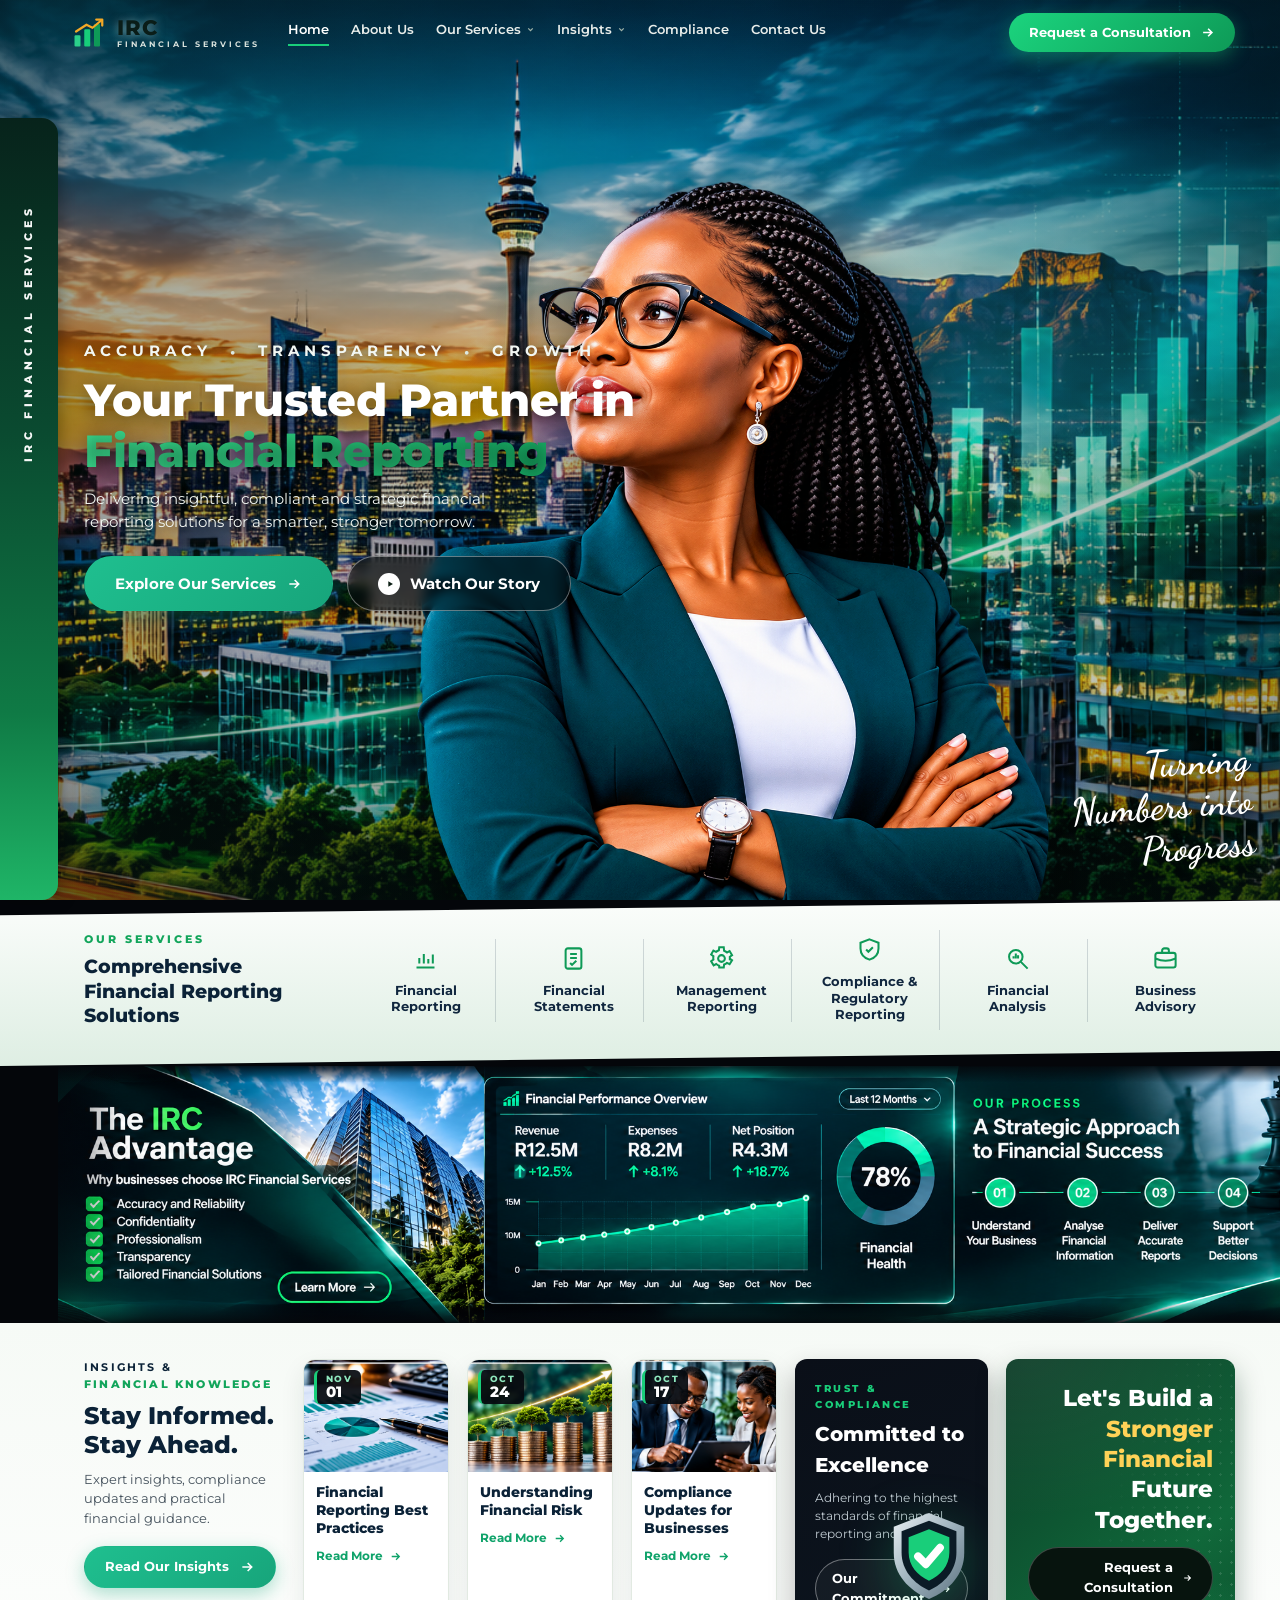
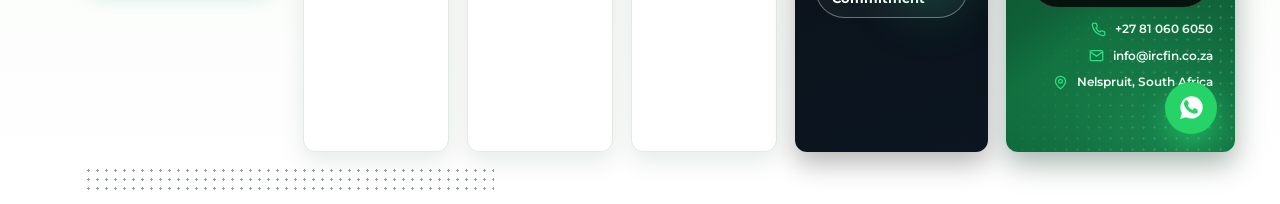
==== index.html @ 6feddb46 "IRC Financial Services website - initial publish" ====
<!DOCTYPE html>
<html lang="en">
<head>
<meta charset="UTF-8" />
<meta name="viewport" content="width=device-width, initial-scale=1.0" />
<title>IRC Financial Services — Your Trusted Partner in Financial Reporting</title>
<meta name="description" content="Delivering insightful, compliant and strategic financial reporting solutions for a smarter, stronger tomorrow. Nelspruit, South Africa." />
<link rel="preconnect" href="https://fonts.googleapis.com" />
<link rel="preconnect" href="https://fonts.gstatic.com" crossorigin />
<link href="https://fonts.googleapis.com/css2?family=Montserrat:wght@400;500;600;700;800&family=Cormorant+Garamond:ital,wght@1,600&family=Dancing+Script:wght@700&display=swap" rel="stylesheet" />
<link rel="stylesheet" href="styles.css" />
</head>
<body class="home">

<!-- ================= SIDE RAIL ================= -->
<div class="side-rail" aria-hidden="true"><span class="vert">IRC FINANCIAL SERVICES</span></div>

<!-- ================= NAVBAR ================= -->
<nav class="topnav">
  <div class="topnav-inner">
    <a class="brand" href="index.html">
      <svg width="36" height="36" viewBox="0 0 48 48" fill="none" aria-hidden="true">
        <rect x="6" y="27" width="8" height="15" rx="1.5" fill="#2BD08A"/>
        <rect x="19" y="19" width="8" height="23" rx="1.5" fill="#17CE7A"/>
        <rect x="32" y="12" width="8" height="30" rx="1.5" fill="#0E9A57"/>
        <path d="M8 22 22 13l8 4L42 7" stroke="#F3A826" stroke-width="3" fill="none" stroke-linecap="round" stroke-linejoin="round"/>
        <path d="M35 6h8v8" stroke="#F3A826" stroke-width="3" fill="none" stroke-linecap="round" stroke-linejoin="round"/>
      </svg>
      <span class="brand-text"><b>IRC</b><span>FINANCIAL SERVICES</span></span>
    </a>
    <div class="links">
      <a href="index.html" class="active">Home</a>
      <a href="about.html">About Us</a>
      <div class="drop">
        <a href="services.html">Our Services
          <svg class="caret" viewBox="0 0 24 24" fill="none" stroke="currentColor" stroke-width="3"><path d="m6 9 6 6 6-6"/></svg></a>
        <div class="drop-menu">
          <a href="services.html#svc-reporting">Financial Reporting</a>
          <a href="services.html#svc-statements">Financial Statements</a>
          <a href="services.html#svc-management">Management Reporting</a>
          <a href="services.html#svc-compliance">Compliance &amp; Regulatory</a>
          <a href="services.html#svc-analysis">Financial Analysis</a>
          <a href="services.html#svc-advisory">Business Advisory</a>
        </div>
      </div>
      <div class="drop">
        <a href="insights.html">Insights
          <svg class="caret" viewBox="0 0 24 24" fill="none" stroke="currentColor" stroke-width="3"><path d="m6 9 6 6 6-6"/></svg></a>
        <div class="drop-menu">
          <a href="insights.html#insight-featured">Management Dashboards</a>
          <a href="insights.html#insight-1">Reporting Best Practices</a>
          <a href="insights.html#insight-2">Understanding Financial Risk</a>
          <a href="insights.html#insight-3">Compliance Updates</a>
          <a href="insights.html#insight-4">Global Standards &amp; IFRS</a>
          <a href="insights.html#insight-5">Boardroom Confidence</a>
          <a href="insights.html#insight-6">Numbers into Progress</a>
        </div>
      </div>
      <a href="compliance.html">Compliance</a>
      <a href="contact.html">Contact Us</a>
    </div>
    <a href="contact.html" class="topnav-cta">Request a Consultation
      <svg viewBox="0 0 24 24" fill="none" stroke="currentColor" stroke-width="2.6"><path d="M5 12h14M13 6l6 6-6 6"/></svg>
    </a>
  </div>
</nav>

<!-- ================= HERO ================= -->
<header class="hero" id="top">
  <div class="hero-bg" aria-hidden="true">
    <img src="images/home_bg_skyline.png" alt="" />
  </div>
  <div class="hero-right">
    <img src="images/consultant_cutout.png" alt="Confident IRC financial consultant looking upward" />
  </div>
  <div class="hero-left">
    <div class="hero-values">
      ACCURACY
      <span class="dot">•</span>
      TRANSPARENCY
      <span class="dot">•</span>
      GROWTH
    </div>
    <h1>Your Trusted Partner in<br /><span class="grad">Financial Reporting</span></h1>
    <p class="lead">Delivering insightful, compliant and strategic financial<br />reporting solutions for a smarter, stronger tomorrow.</p>
    <div class="hero-ctas">
      <a href="services.html" class="btn btn-primary">Explore Our Services
        <svg viewBox="0 0 24 24" fill="none" stroke="currentColor" stroke-width="2.4"><path d="M5 12h14M13 6l6 6-6 6"/></svg>
      </a>
      <a href="about.html" class="btn btn-play">
        <span class="play-dot"><svg viewBox="0 0 24 24" fill="currentColor" stroke="none"><path d="M8 5.5v13l11-6.5-11-6.5Z"/></svg></span>
        Watch Our Story
      </a>
    </div>
  </div>
  <div class="hero-script">
    <span class="l1">Turning</span>
    <span class="l2">Numbers into</span>
    <span class="l3">Progress</span>
  </div>
</header>

<!-- ================= SERVICES STRIP ================= -->
<section class="svc-strip" id="services">
  <div class="svc-strip-inner">
    <div class="svc-intro">
      <div class="k">OUR SERVICES</div>
      <h3>Comprehensive Financial Reporting Solutions</h3>
    </div>
    <a class="svc-item" href="services.html">
      <svg viewBox="0 0 24 24" fill="none" stroke="currentColor" stroke-width="1.8"><path d="M4 20h16M6.5 16.5v-5M10.5 16.5V8M14.5 16.5v-4M18.5 16.5v-8"/></svg>
      <span>Financial<br />Reporting</span>
    </a>
    <a class="svc-item" href="services.html">
      <svg viewBox="0 0 24 24" fill="none" stroke="currentColor" stroke-width="1.8"><rect x="5" y="3" width="14" height="18" rx="2"/><path d="M9 8h6M9 11.5h6"/><path d="m9 16 1.7 1.7L14.5 14"/></svg>
      <span>Financial<br />Statements</span>
    </a>
    <a class="svc-item" href="services.html">
      <svg viewBox="0 0 24 24" fill="none" stroke="currentColor" stroke-width="1.8"><circle cx="12" cy="12" r="3"/><path d="M19.4 13.5a7.8 7.8 0 0 0 0-3l2-1.5-2.2-3.6-2.3 1.2a8 8 0 0 0-2.6-1.5L14 2h-4l-.3 2.6a8 8 0 0 0-2.6 1.5l-2.3-1.2L2.8 8.5l2 1.5a7.8 7.8 0 0 0 0 3l-2 1.5 2.2 3.6 2.3-1.2a8 8 0 0 0 2.6 1.5L10 20h4l.3-2.6a8 8 0 0 0 2.6-1.5l2.3 1.2 2.2-3.6-2-1.5Z"/></svg>
      <span>Management<br />Reporting</span>
    </a>
    <a class="svc-item" href="compliance.html">
      <svg viewBox="0 0 24 24" fill="none" stroke="currentColor" stroke-width="1.8"><path d="M12 3l8 3v5c0 5-3.5 8.5-8 10-4.5-1.5-8-5-8-10V6l8-3Z"/><path d="M9 12l2 2 4-4"/></svg>
      <span>Compliance &<br />Regulatory Reporting</span>
    </a>
    <a class="svc-item" href="services.html">
      <svg viewBox="0 0 24 24" fill="none" stroke="currentColor" stroke-width="1.8"><circle cx="10.5" cy="10.5" r="6"/><path d="M15 15 21 21M8.5 12V10M10.5 12V7.5M12.5 12v-3"/></svg>
      <span>Financial<br />Analysis</span>
    </a>
    <a class="svc-item" href="services.html" style="border-right:none">
      <svg viewBox="0 0 24 24" fill="none" stroke="currentColor" stroke-width="1.8"><rect x="3" y="7" width="18" height="13" rx="2"/><path d="M9 7V5a2 2 0 0 1 2-2h2a2 2 0 0 1 2 2v2M3 12c3.5 1.5 8 2 9 2s5.5-.5 9-2"/></svg>
      <span>Business<br />Advisory</span>
    </a>
  </div>
</section>

<!-- ================= IRC ADVANTAGE BAND ================= -->
<section class="adv-band" id="advantage">
  <div class="adv-banner">
    <img src="images/advantage_banner.png?v=2" alt="The IRC Advantage: accuracy, confidentiality, professionalism, transparency, tailored financial solutions — with financial performance overview and a four-step strategic process" />
    <a href="services.html" class="adv-hot" aria-label="Learn more about the IRC Advantage"></a>
  </div>
</section>

<!-- ================= INSIGHTS + EXCELLENCE + CTA ================= -->
<section class="bot-band" id="insights">
  <div class="bot-grid">
    <div class="bot-intro">
      <div class="k1">INSIGHTS &</div>
      <div class="k2">FINANCIAL KNOWLEDGE</div>
      <h3>Stay Informed.<br />Stay Ahead.</h3>
      <p>Expert insights, compliance updates and practical financial guidance.</p>
      <a href="insights.html" class="btn btn-primary btn-sm">Read Our Insights
        <svg viewBox="0 0 24 24" fill="none" stroke="currentColor" stroke-width="2.4"><path d="M5 12h14M13 6l6 6-6 6"/></svg>
      </a>
    </div>

    <article class="mini-card">
      <div class="ph">
        <img src="images/07_financial_reports.png" alt="Financial reports with calculator" />
        <span class="date-chip"><span class="m">NOV</span><span class="d">01</span></span>
      </div>
      <div class="mini-body">
        <h4>Financial Reporting Best Practices</h4>
        <a href="insights.html">Read More
          <svg viewBox="0 0 24 24" fill="none" stroke="currentColor" stroke-width="2.4"><path d="M5 12h14M13 6l6 6-6 6"/></svg></a>
      </div>
    </article>

    <article class="mini-card">
      <div class="ph">
        <img src="images/08_growth_investment.png" alt="Coins growing into trees — financial risk" />
        <span class="date-chip"><span class="m">OCT</span><span class="d">24</span></span>
      </div>
      <div class="mini-body">
        <h4>Understanding Financial Risk</h4>
        <a href="insights.html">Read More
          <svg viewBox="0 0 24 24" fill="none" stroke="currentColor" stroke-width="2.4"><path d="M5 12h14M13 6l6 6-6 6"/></svg></a>
      </div>
    </article>

    <article class="mini-card">
      <div class="ph">
        <img src="images/06_business_consultation.png" alt="Compliance meeting with advisors" />
        <span class="date-chip"><span class="m">OCT</span><span class="d">17</span></span>
      </div>
      <div class="mini-body">
        <h4>Compliance Updates for Businesses</h4>
        <a href="insights.html">Read More
          <svg viewBox="0 0 24 24" fill="none" stroke="currentColor" stroke-width="2.4"><path d="M5 12h14M13 6l6 6-6 6"/></svg></a>
      </div>
    </article>

    <div class="bot-exel">
      <div class="k">TRUST & COMPLIANCE</div>
      <h3>Committed to Excellence</h3>
      <p>Adhering to the highest standards of financial reporting and ethics.</p>
      <a href="compliance.html" class="btn-outline-dark">Our Commitment
        <svg viewBox="0 0 24 24" fill="none" stroke="currentColor" stroke-width="2.4"><path d="M5 12h14M13 6l6 6-6 6"/></svg>
      </a>
      <svg class="shield-wrap" viewBox="0 0 24 24" aria-hidden="true">
        <defs>
          <linearGradient id="shieldMetal" x1="0" y1="0" x2="1" y2="1">
            <stop offset="0" stop-color="#EAF1F4"/><stop offset=".5" stop-color="#9DB1BC"/><stop offset="1" stop-color="#5C7280"/>
          </linearGradient>
        </defs>
        <path fill="url(#shieldMetal)" d="M12 1l9 3.5v6.7c0 5.6-3.8 9.6-9 11.8-5.2-2.2-9-6.2-9-11.8V4.5L12 1Z"/>
        <path fill="#0B1B26" d="M12 3l7 2.7v5.4c0 4.6-3.1 7.9-7 9.7-3.9-1.8-7-5.1-7-9.7V5.7L12 3Z"/>
        <path fill="#19CE7A" d="M12 5.2l5.2 2v3.9c0 3.4-2.3 5.9-5.2 7.2-2.9-1.3-5.2-3.8-5.2-7.2V7.2l5.2-2Z"/>
        <path stroke="#fff" stroke-width="2" fill="none" stroke-linecap="round" stroke-linejoin="round" d="M9.2 12.1l2 2 3.6-4.2"/>
      </svg>
    </div>

    <div class="home-cta" id="contact">
      <h3>Let's Build a<br /><span class="gold">Stronger Financial</span><br />Future Together.</h3>
      <a href="contact.html" class="btn-dark-pill">Request a Consultation
        <svg viewBox="0 0 24 24" fill="none" stroke="currentColor" stroke-width="2.4"><path d="M5 12h14M13 6l6 6-6 6"/></svg>
      </a>
      <div class="contact-mini">
        <span><svg viewBox="0 0 24 24" fill="none" stroke="currentColor" stroke-width="2"><path d="M22 16.9v3a2 2 0 0 1-2.2 2 19.8 19.8 0 0 1-8.6-3 19.5 19.5 0 0 1-6-6A19.8 19.8 0 0 1 2.1 4.2 2 2 0 0 1 4.1 2h3a2 2 0 0 1 2 1.7c.1 1 .4 2 .7 2.9a2 2 0 0 1-.4 2.1L8.1 9.9a16 16 0 0 0 6 6l1.2-1.2a2 2 0 0 1 2.1-.4c.9.3 1.9.6 2.9.7a2 2 0 0 1 1.7 2Z"/></svg>+27 81 060 6050</span>
        <span><svg viewBox="0 0 24 24" fill="none" stroke="currentColor" stroke-width="2"><rect x="2" y="4" width="20" height="16" rx="2"/><path d="m22 6-10 7L2 6"/></svg>info@ircfin.co.za</span>
        <span><svg viewBox="0 0 24 24" fill="none" stroke="currentColor" stroke-width="2"><path d="M20 10c0 6-8 12-8 12S4 16 4 10a8 8 0 1 1 16 0Z"/><circle cx="12" cy="10" r="3"/></svg>Nelspruit, South Africa</span>
      </div>
      <a class="wa" href="https://wa.me/27810606050" target="_blank" rel="noopener" aria-label="Chat on WhatsApp">
        <svg viewBox="0 0 24 24" fill="currentColor"><path d="M12.04 2C6.58 2 2.13 6.45 2.13 11.91c0 1.75.46 3.45 1.32 4.95L2 22l5.25-1.38a9.92 9.92 0 0 0 4.79 1.22c5.46 0 9.9-4.45 9.9-9.91A9.85 9.85 0 0 0 12.04 2Zm5.8 14.06c-.25.7-1.45 1.33-2 1.38-.51.05-1.13.24-3.8-.79-3.22-1.27-5.26-4.55-5.42-4.76-.16-.21-1.29-1.72-1.29-3.28 0-1.56.82-2.33 1.1-2.64.3-.33.63-.41.84-.41h.61c.2 0 .46-.07.71.54.25.61.86 2.1.94 2.25.08.15.13.33.03.53-.1.21-.15.33-.29.51-.15.18-.31.4-.44.54-.15.15-.3.31-.13.61.17.3.75 1.24 1.61 2.01 1.11.99 2.04 1.29 2.34 1.44.3.15.47.13.65-.08.17-.2.75-.87.94-1.17.2-.3.4-.25.66-.15.27.1 1.69.8 1.98.94.29.15.48.22.55.34.07.13.07.74-.18 1.45Z"/></svg>
      </a>
    </div>
  </div>
</section>

<script>
  (function(){
    var nav = document.querySelector('.topnav');
    if (!nav) return;
    var onScroll = function(){ nav.classList.toggle('scrolled', window.scrollY > 40); };
    window.addEventListener('scroll', onScroll, { passive: true });
    onScroll();
    var hero = document.querySelector('.hero');
    var sizeHero = function(){ if (hero) hero.style.marginTop = (-nav.offsetHeight) + 'px'; };
    sizeHero();
    window.addEventListener('resize', sizeHero);
  })();
</script>
</body>
</html>
---- styles.css ----
﻿
  :root{
    --deep-teal:#07302F;
    --deep-teal-2:#0B3D3D;
    --emerald:#17A57B;
    --emerald-bright:#2BD08A;
    --headline-green:#2BB673;
    --ivory:#F5F1E8;
    --ivory-soft:#EFEAE0;
    --charcoal:#0E1C26;
    --copper:#C77B45;
    --copper-light:#E9A066;
    --white:#FFFFFF;
    --text-dark:#12312F;
    --radius:14px;
    --shadow:0 10px 30px rgba(4,32,30,.22);
    --space-section:clamp(64px,8vw,110px);
  }
  *{margin:0;padding:0;box-sizing:border-box}
  html{scroll-behavior:smooth}
  body{font-family:'Montserrat',system-ui,sans-serif;color:var(--text-dark);background:var(--deep-teal);line-height:1.55;-webkit-font-smoothing:antialiased}
  img{display:block;max-width:100%}
  a{text-decoration:none;color:inherit}
  .container{width:min(1240px,92%);margin:0 auto}

  /* ============ HERO ============ */
  .hero{position:relative;display:grid;grid-template-columns:1.05fr 1fr;min-height:640px;overflow:hidden;background:#04211F}
  .hero-bg{position:absolute;inset:0}
  .hero-bg img{width:100%;height:100%;object-fit:cover;object-position:center 65%}
  .hero-bg::after{content:"";position:absolute;inset:0;background:linear-gradient(90deg,rgba(6,26,22,.38) 0%,rgba(6,28,24,.3) 26%,rgba(4,24,20,.14) 48%,rgba(4,24,20,.08) 68%,rgba(3,18,16,.4) 100%),linear-gradient(180deg,rgba(2,10,9,.3) 0%,rgba(3,24,23,0) 16%,rgba(3,24,23,0) 80%,rgba(2,14,12,.4) 100%)}
  .hero::after{content:"";position:absolute;inset:0;background:radial-gradient(900px 420px at 78% 40%,rgba(43,208,138,.18),transparent 60%);pointer-events:none}
  .hero-left{position:relative;z-index:2;padding:clamp(36px,5vw,72px) clamp(24px,4vw,64px);display:flex;flex-direction:column;justify-content:center}
  .hero h1{color:var(--white);font-size:clamp(34px,4.6vw,58px);font-weight:800;line-height:1.12;max-width:16ch}
  .hero h1 .accent{color:var(--headline-green)}
  .hero p.lead{color:rgba(255,255,255,.82);font-size:clamp(15px,1.4vw,18px);max-width:44ch;margin:22px 0 30px}
  .hero-ctas{display:flex;gap:16px;flex-wrap:wrap}
  .btn{display:inline-flex;align-items:center;gap:10px;font-weight:700;font-size:15px;padding:14px 26px;border-radius:999px;transition:.25s ease;border:1px solid transparent;cursor:pointer}
  .btn-primary{background:linear-gradient(135deg,#1FBF8F,var(--emerald));color:var(--white);box-shadow:0 6px 18px rgba(23,165,123,.35)}
  .btn-primary:hover{transform:translateY(-2px);box-shadow:0 10px 24px rgba(23,165,123,.5)}
  .btn-ghost{background:rgba(255,255,255,.06);color:var(--white);border-color:rgba(255,255,255,.55)}
  .btn-ghost:hover{background:rgba(255,255,255,.14);transform:translateY(-2px)}
  .btn svg{width:16px;height:16px}
  .hero-right{position:relative;min-height:520px}
  .hero-right img{position:absolute;inset:0;width:100%;height:100%;object-fit:cover;object-position:60% 20%}
  .hero-right::before{content:"";position:absolute;inset:0;background:linear-gradient(90deg,rgba(3,25,24,.92) 0%,rgba(3,25,24,.5) 26%,transparent 60%);z-index:1}
  .hero-script{position:absolute;z-index:2;right:clamp(18px,3.5vw,48px);bottom:clamp(24px,4vw,56px);text-align:right;pointer-events:none}
  .hero-script span{display:block;font-family:'Cormorant Garamond',serif;font-style:italic;font-weight:600;font-size:clamp(28px,3.4vw,46px);color:var(--white);text-shadow:0 2px 14px rgba(0,0,0,.45);line-height:1.15}
  .hero-script i{display:block;height:3px;width:150px;margin:10px 0 0 auto;border-radius:3px;background:linear-gradient(90deg,transparent,var(--copper-light),transparent)}

  /* ============ SERVICES BAND ============ */
  .services{background:var(--ivory);position:relative}
  .services-grid{display:grid;grid-template-columns:.9fr 1.5fr .9fr;min-height:430px}
  .services-visual{position:relative;overflow:hidden}
  .services-visual img{position:absolute;inset:0;width:100%;height:100%;object-fit:cover}
  .services-visual.right::before,.services-visual.right::after{content:"";position:absolute;inset:0}
  .services-visual.right::after{background:linear-gradient(90deg,var(--ivory) 0%,rgba(245,241,232,0) 18%)}
  .services-visual.left::after{background:linear-gradient(270deg,var(--ivory) 0%,rgba(245,241,232,0) 18%)}
  .services-copy{padding:clamp(40px,5vw,64px) clamp(28px,4vw,56px);border-left:1px solid rgba(18,49,47,.12);border-right:1px solid rgba(18,49,47,.12)}
  .brand-values{color:var(--copper-light);font-size:11px;font-weight:600;letter-spacing:4px;margin-bottom:26px}
  h2.section-title{font-size:clamp(26px,3vw,38px);font-weight:800;color:var(--text-dark);line-height:1.15}
  .section-title .accent{color:var(--headline-green)}
  .services-copy h2{margin:0 0 16px}
  .services-copy p{max-width:40ch;color:rgba(18,49,47,.78);margin-bottom:24px}
  .link-more{display:inline-flex;align-items:center;gap:8px;font-weight:700;color:var(--text-dark);border-bottom:2px solid var(--copper);padding-bottom:3px}
  .link-more:hover{color:var(--headline-green)}
  .services-cards{display:grid;grid-template-columns:repeat(3,1fr);gap:10px}
  .service-card{background:var(--white);border-radius:var(--radius);border:1px solid rgba(18,49,47,.08);box-shadow:0 4px 14px rgba(18,49,47,.06);padding:18px 12px;display:flex;flex-direction:column;align-items:center;gap:10px;text-align:center;transition:.25s ease}
  .service-card:hover{transform:translateY(-4px);box-shadow:var(--shadow)}
  .service-card .icon{width:46px;height:46px;border-radius:50%;display:grid;place-items:center;background:linear-gradient(135deg,var(--deep-teal-2),#11554E);color:var(--emerald-bright)}
  .service-card .icon svg{width:22px;height:22px}
  .service-card span{font-size:13px;font-weight:700;color:var(--text-dark);line-height:1.3}

  /* ============ ADVANTAGE + PROCESS ============ */
  .advantage{background:linear-gradient(120deg,#04211F 0%,var(--deep-teal) 60%,#0F4A44 100%);padding:var(--space-section) 0;position:relative;overflow:hidden}
  .advantage::before{content:"";position:absolute;inset:0;background:radial-gradient(700px 340px at 15% 25%,rgba(43,208,138,.12),transparent 60%)}
  .advantage-grid{display:grid;grid-template-columns:1.05fr 1.35fr;gap:clamp(28px,4vw,64px);position:relative;z-index:1;align-items:center}
  .advantage h2{color:var(--white)}
  .advantage h2 .accent{color:var(--headline-green)}
  .advantage p.tag{color:rgba(255,255,255,.82);margin:16px 0 20px;max-width:38ch}
  .advantage ul{list-style:none;display:grid;gap:9px}
  .advantage li{display:flex;gap:10px;align-items:center;color:var(--white);font-size:15px;font-weight:600}
  .advantage li svg{width:18px;height:18px;color:var(--emerald-bright);flex:0 0 auto}
  .advantage-visual{position:relative;border-radius:var(--radius);overflow:hidden;box-shadow:var(--shadow);border:1px solid rgba(255,255,255,.12)}
  .advantage-visual img{width:100%;height:100%;object-fit:cover}
  .process{margin-top:clamp(44px,6vw,72px);background:linear-gradient(105deg,#0C3C40 0%,#1B5B55 70%,#2E7266 100%);border:1px solid rgba(255,255,255,.14);border-radius:var(--radius);padding:clamp(30px,4vw,52px);display:grid;grid-template-columns:.95fr 1.4fr;gap:clamp(28px,4vw,56px);align-items:center;position:relative;z-index:1;box-shadow:var(--shadow)}
  .process h2{color:var(--white);font-size:clamp(24px,2.6vw,34px);margin-bottom:0}
  .steps{display:grid;grid-template-columns:repeat(4,1fr);gap:14px;position:relative}
  .step{text-align:center;position:relative}
  .step .num{width:52px;height:52px;margin:0 auto;border-radius:50%;display:grid;place-items:center;font-weight:800;color:var(--white);background:linear-gradient(135deg,var(--emerald-bright),var(--emerald));box-shadow:0 4px 14px rgba(0,0,0,.35)}
  .step:not(:last-child)::after{content:"";position:absolute;top:26px;left:calc(50% + 30px);right:calc(-50% + 30px);height:2px;background:linear-gradient(90deg,rgba(255,255,255,.55),rgba(255,255,255,.15))}
  .step p{color:var(--white);font-weight:700;font-size:13.5px;margin-top:12px;line-height:1.35}

  /* ============ INSIGHTS ============ */
  .insights{background:var(--ivory);padding:var(--space-section) 0}
  .insights-grid{display:grid;grid-template-columns:.75fr 2fr;gap:clamp(28px,4vw,56px);align-items:center}
  .insights h2{font-size:clamp(28px,3.2vw,42px)}
  .cards{display:grid;grid-template-columns:repeat(3,1fr);gap:22px}
  .insight-card{background:var(--white);border-radius:var(--radius);overflow:hidden;border:1px solid rgba(18,49,47,.08);box-shadow:0 6px 18px rgba(18,49,47,.08);display:flex;flex-direction:column;transition:.25s ease}
  .insight-card:hover{transform:translateY(-5px);box-shadow:var(--shadow)}
  .insight-card .thumb{aspect-ratio:16/10;overflow:hidden}
  .insight-card .thumb img{width:100%;height:100%;object-fit:cover;transition:.4s ease}
  .insight-card:hover .thumb img{transform:scale(1.05)}
  .insight-card .body{padding:20px 20px 22px;display:flex;flex-direction:column;gap:10px;flex:1}
  .insight-card h3{font-size:17px;font-weight:800;color:var(--text-dark);line-height:1.3}
  .insight-card .link-more{margin-top:auto;font-size:14px;align-self:flex-start}

  /* ============ FOOTER CTA ============ */
  .footer-cta{position:relative;min-height:420px;display:grid;grid-template-columns:1.15fr .85fr;overflow:hidden;background:var(--deep-teal)}
  .footer-cta .bg{position:absolute;inset:0}
  .footer-cta .bg img{width:100%;height:100%;object-fit:cover;object-position:center;transform:scale(1.6);transform-origin:95% center}
  .footer-cta .bg::after{content:"";position:absolute;inset:0;background:linear-gradient(90deg,rgba(4,26,25,.97) 0%,rgba(4,26,25,.9) 50%,rgba(4,26,25,.45) 100%)}
  .footer-cta .content{position:relative;z-index:1;padding:clamp(44px,6vw,80px) clamp(24px,4vw,64px);display:flex;flex-direction:column;justify-content:center}
  .footer-cta h2{color:var(--white);font-size:clamp(28px,3.4vw,44px);max-width:20ch}
  .footer-cta h2 .accent{color:var(--headline-green)}
  .footer-cta p{color:rgba(255,255,255,.85);margin:18px 0 28px;max-width:44ch}
  .contact-card{position:relative;z-index:1;margin:clamp(28px,4vw,56px);background:linear-gradient(150deg, rgba(6,36,34,.92), rgba(10,52,48,.86));border:1px solid rgba(255,255,255,.16);border-radius:var(--radius);padding:clamp(26px,3vw,40px);align-self:center;color:var(--white);box-shadow:var(--shadow)}
  .contact-card h3{font-size:20px;font-weight:800;margin-bottom:18px}
  .contact-list{list-style:none;display:grid;gap:14px}
  .contact-list li{display:flex;gap:12px;align-items:center;font-size:15px;color:rgba(255,255,255,.92)}
  .contact-list svg{width:20px;height:20px;color:var(--emerald-bright);flex:0 0 auto}
  .site-footer{background:#041B1A;color:rgba(255,255,255,.6);text-align:center;font-size:13px;padding:20px 0;border-top:1px solid rgba(255,255,255,.08)}

  /* ============ RESPONSIVE ============ */
  @media (max-width:1024px){
    .hero{grid-template-columns:1fr}
    .hero-right{min-height:420px}
    .hero-right::before{background:linear-gradient(0deg,rgba(3,25,24,.85) 0%,rgba(3,25,24,.3) 40%,transparent 65%)}
    .services-grid{grid-template-columns:1fr}
    .services-visual{min-height:240px}
    .services-visual.left{order:-1}
    .services-copy{border:none}
    .services-visual.right::after,.services-visual.left::after{display:none}
    .advantage-grid,.process,.insights-grid{grid-template-columns:1fr}
    .cards{grid-template-columns:1fr}
    .footer-cta{grid-template-columns:1fr}
    .steps{grid-template-columns:repeat(2,1fr);gap:24px}
    .step:not(:last-child)::after{display:none}
  }
  @media (max-width:560px){
    .services-cards{grid-template-columns:repeat(2,1fr)}
  }

  /* ============ NAVBAR (shared) ============ */
  .navbar{position:sticky;top:0;z-index:100;background:rgba(4,24,23,.94);backdrop-filter:blur(12px);border-bottom:1px solid rgba(255,255,255,.09)}
  .navbar-inner{display:flex;align-items:center;justify-content:space-between;gap:18px;min-height:70px;flex-wrap:wrap;padding:10px 0}
  .nav-logo{display:flex;align-items:center;gap:11px}
  .nav-logo-text{display:flex;flex-direction:column;line-height:1.05}
  .nav-logo-text b{color:var(--white);font-weight:800;font-size:19px;letter-spacing:1px}
  .nav-logo-text span{color:var(--copper-light);font-size:9.5px;font-weight:700;letter-spacing:3.2px}
  .nav-right{display:flex;align-items:center;gap:22px;flex-wrap:wrap}
  .nav-links{display:flex;gap:20px;align-items:center;flex-wrap:wrap}
  .nav-links a{color:rgba(255,255,255,.72);font-weight:600;font-size:14.5px;padding:6px 2px;border-bottom:2px solid transparent}
  .nav-links a:hover{color:var(--white)}
  .nav-links a.active{color:var(--emerald-bright);border-bottom-color:var(--emerald-bright)}
  .nav-cta{padding:10px 20px;font-size:13.5px}

  /* ============ PAGE HERO (shared) ============ */
  .page-hero{position:relative;overflow:hidden;background:linear-gradient(115deg,#04211F 0%,var(--deep-teal) 55%,#0E4B45 100%);padding:clamp(56px,7vw,96px) 0}
  .page-hero::after{content:"";position:absolute;inset:0;background:radial-gradient(700px 320px at 82% 30%,rgba(43,208,138,.16),transparent 60%);pointer-events:none}
  .page-hero .container{position:relative;z-index:1}
  .kicker{color:var(--copper-light);font-size:12px;font-weight:700;letter-spacing:4px;margin-bottom:14px}
  .page-hero h1{color:var(--white);font-size:clamp(32px,4vw,50px);font-weight:800;line-height:1.12;max-width:26ch}
  .page-hero h1 .accent{color:var(--headline-green)}
  .page-hero p.sub{color:rgba(255,255,255,.82);max-width:56ch;margin-top:16px;font-size:clamp(15px,1.4vw,18px)}
  .copper-rule{display:block;height:3px;width:88px;border-radius:2px;background:linear-gradient(90deg,var(--copper),transparent);margin-top:18px}

  /* ============ SHARED BANDS ============ */
  .band-light{background:var(--ivory);padding:var(--space-section) 0}
  .band-dark{background:linear-gradient(120deg,#04211F 0%,var(--deep-teal) 60%,#0F4A44 100%);padding:var(--space-section) 0;position:relative;overflow:hidden}
  .band-dark::before{content:"";position:absolute;inset:0;background:radial-gradient(700px 340px at 15% 25%,rgba(43,208,138,.12),transparent 60%)}
  .band-dark .container{position:relative;z-index:1}
  .band-dark .section-title{color:var(--white)}
  .band-dark p{color:rgba(255,255,255,.82)}
  .split{display:grid;grid-template-columns:1fr 1fr;gap:clamp(28px,4.5vw,64px);align-items:center}
  .split .visual{border-radius:var(--radius);overflow:hidden;box-shadow:var(--shadow);border:1px solid rgba(18,49,47,.15)}
  .split .visual img{width:100%;height:100%;object-fit:cover}
  .band-dark .split .visual{border-color:rgba(255,255,255,.12)}

  /* ============ TICKS LIST (light bg) ============ */
  .ticks{list-style:none;display:grid;gap:10px}
  .ticks li{display:flex;gap:10px;color:var(--text-dark);font-weight:600;font-size:15px;align-items:flex-start}
  .ticks svg{color:var(--headline-green);width:20px;height:20px;flex:0 0 auto;margin-top:2px}
  .band-dark .ticks li{color:var(--white)}

  /* ============ VALUE / MISSION CARDS (dark bg) ============ */
  .value-cards{display:grid;grid-template-columns:repeat(3,1fr);gap:20px}
  .value-card{background:rgba(255,255,255,.05);border:1px solid rgba(255,255,255,.14);border-radius:var(--radius);padding:26px;color:var(--white);transition:.25s ease}
  .value-card:hover{transform:translateY(-4px);background:rgba(255,255,255,.08)}
  .value-card .icon{width:50px;height:50px;border-radius:50%;display:grid;place-items:center;background:linear-gradient(135deg,var(--deep-teal-2),#11554E);color:var(--emerald-bright);border:1px solid rgba(255,255,255,.12)}
  .value-card .icon svg{width:24px;height:24px}
  .value-card h3{font-size:17px;margin:14px 0 8px}
  .value-card p{font-size:14.5px;line-height:1.6}

  /* ============ STATS ============ */
  .stats{display:grid;grid-template-columns:repeat(4,1fr);gap:18px}
  .stat{background:rgba(255,255,255,.05);border:1px solid rgba(255,255,255,.12);border-radius:var(--radius);padding:24px;text-align:center}
  .stat b{display:block;font-size:clamp(28px,3vw,40px);color:var(--emerald-bright);font-weight:800}
  .stat span{color:rgba(255,255,255,.75);font-size:14px;font-weight:600}

  /* ============ SERVICE BLOCKS (light bg) ============ */
  .service-blocks{display:grid;grid-template-columns:repeat(3,1fr);gap:20px}
  .service-block{background:var(--white);border:1px solid rgba(18,49,47,.08);border-radius:var(--radius);padding:26px;box-shadow:0 4px 14px rgba(18,49,47,.06);transition:.25s ease}
  .service-block:hover{transform:translateY(-4px);box-shadow:var(--shadow)}
  .service-block .icon{width:52px;height:52px;border-radius:50%;display:grid;place-items:center;background:linear-gradient(135deg,var(--deep-teal-2),#11554E);color:var(--emerald-bright)}
  .service-block .icon svg{width:24px;height:24px}
  .service-block h3{margin:14px 0 10px;font-size:17px;font-weight:800;color:var(--text-dark)}
  .service-block p{font-size:14px;color:rgba(18,49,47,.72);margin-bottom:12px}
  .service-block ul{list-style:none;display:grid;gap:8px}
  .service-block ul li{font-size:14px;color:rgba(18,49,47,.75);display:flex;gap:9px}
  .service-block ul li::before{content:"";width:6px;height:6px;border-radius:50%;background:var(--emerald);margin-top:7px;flex:0 0 auto}

  /* ============ CHIPS / META ============ */
  .chip{display:inline-block;background:rgba(23,165,123,.12);color:#0F7B5C;font-weight:700;font-size:12px;letter-spacing:1px;padding:5px 12px;border-radius:999px}
  .meta{color:rgba(18,49,47,.55);font-size:13px;font-weight:600}

  /* ============ FEATURED ARTICLE ============ */
  .featured{display:grid;grid-template-columns:1.1fr 1fr;background:var(--white);border:1px solid rgba(18,49,47,.08);border-radius:var(--radius);overflow:hidden;box-shadow:0 6px 18px rgba(18,49,47,.08)}
  .featured .thumb{min-height:320px}
  .featured .thumb img{width:100%;height:100%;object-fit:cover}
  .featured .body{padding:clamp(24px,3vw,40px);display:flex;flex-direction:column;gap:12px;justify-content:center}
  .featured h3{font-size:clamp(20px,2.2vw,26px);font-weight:800;color:var(--text-dark);line-height:1.25}
  .featured p{color:rgba(18,49,47,.75);font-size:15px}

  /* ============ NEWSLETTER ============ */
  .newsletter{background:linear-gradient(105deg,var(--deep-teal-2) 0%,#155E50 100%);border:1px solid rgba(255,255,255,.14);border-radius:var(--radius);padding:clamp(28px,4vw,48px);display:flex;gap:26px;align-items:center;justify-content:space-between;flex-wrap:wrap;color:var(--white);box-shadow:var(--shadow)}
  .newsletter h3{font-size:clamp(20px,2.2vw,26px);font-weight:800}
  .newsletter p{color:rgba(255,255,255,.78);font-size:14.5px;margin-top:6px}
  .newsletter form{display:flex;gap:12px;flex:1;min-width:300px;max-width:500px}
  .newsletter input{flex:1;padding:13px 18px;border-radius:999px;border:none;font:inherit;min-width:0}
  .newsletter input:focus{outline:2px solid rgba(43,208,138,.5)}

  /* ============ CONTACT FORM ============ */
  .contact-wrap{display:grid;grid-template-columns:1.35fr 1fr;gap:clamp(28px,4vw,56px);align-items:start}
  .form-card{background:var(--white);border:1px solid rgba(18,49,47,.1);border-radius:var(--radius);padding:clamp(24px,3.5vw,40px);box-shadow:0 6px 18px rgba(18,49,47,.08)}
  .form-card h3{font-size:20px;font-weight:800;color:var(--text-dark);margin-bottom:20px}
  .form-row{display:grid;grid-template-columns:1fr 1fr;gap:16px}
  .field{display:flex;flex-direction:column;gap:7px;margin-bottom:16px}
  .field label{font-size:13px;font-weight:700;color:var(--text-dark)}
  .field input,.field select,.field textarea{font:inherit;padding:12px 15px;border-radius:10px;border:1px solid rgba(18,49,47,.18);background:#F8F6F0;color:var(--text-dark)}
  .field input:focus,.field select:focus,.field textarea:focus{outline:2px solid rgba(23,165,123,.35);border-color:var(--emerald)}
  .field textarea{resize:vertical;min-height:120px}
  .info-card{background:var(--white);border:1px solid rgba(18,49,47,.1);border-radius:var(--radius);padding:clamp(24px,3vw,34px);box-shadow:0 6px 18px rgba(18,49,47,.08)}
  .info-card h3{font-size:18px;font-weight:800;color:var(--text-dark);margin-bottom:18px}
  .info-list{list-style:none;display:grid;gap:16px}
  .info-list li{display:flex;gap:12px;align-items:flex-start;font-size:15px;color:rgba(18,49,47,.85);font-weight:600}
  .info-list svg{width:20px;height:20px;color:var(--emerald);flex:0 0 auto;margin-top:2px}
  .info-list small{display:block;font-weight:500;color:rgba(18,49,47,.55);font-size:13px}
  .info-card .thumb{border-radius:10px;overflow:hidden;margin-top:22px;aspect-ratio:16/9}
  .info-card .thumb img{width:100%;height:100%;object-fit:cover}

  /* ============ CTA BAND (shared, no embedded text) ============ */
  .cta-band{position:relative;overflow:hidden;background:linear-gradient(105deg,#04211F 0%,var(--deep-teal) 55%,#0F4A44 100%);padding:clamp(48px,6vw,80px) 0}
  .cta-band::after{content:"";position:absolute;inset:0;background:radial-gradient(700px 340px at 85% 50%,rgba(43,208,138,.15),transparent 60%);pointer-events:none}
  .cta-inner{display:flex;gap:26px;align-items:center;justify-content:space-between;flex-wrap:wrap}
  .cta-band h2{color:var(--white);font-size:clamp(26px,3vw,38px);font-weight:800;line-height:1.15}
  .cta-band h2 .accent{color:var(--headline-green)}
  .cta-band p{color:rgba(255,255,255,.82);margin-top:10px;max-width:50ch}

  /* ============ SHARED FOOTER ============ */
  .site-footer{background:#041B1A;border-top:1px solid rgba(255,255,255,.08);color:rgba(255,255,255,.65);padding:clamp(40px,5vw,64px) 0 0}
  .footer-grid{display:grid;grid-template-columns:1.4fr 1fr 1fr 1.2fr;gap:32px;padding-bottom:42px}
  .footer-grid h4{color:var(--white);font-size:14px;letter-spacing:1px;margin-bottom:14px;font-weight:800}
  .footer-grid p{font-size:14px;line-height:1.6}
  .footer-grid ul{list-style:none;display:grid;gap:10px}
  .footer-grid a{color:rgba(255,255,255,.65);font-size:14px}
  .footer-grid a:hover{color:var(--emerald-bright)}
  .footer-brand .brand-values{margin-top:14px;color:var(--copper-light);font-size:10px;letter-spacing:3px;font-weight:700;margin-bottom:0}
  .footer-logo{display:flex;align-items:center;justify-content:center;gap:10px;margin-bottom:14px;text-align:center}
  .footer-logo b{color:var(--white);font-weight:800;font-size:18px;letter-spacing:1px}
  .footer-logo span{color:var(--copper-light);font-size:9px;font-weight:700;letter-spacing:3px;display:block}
  .footer-bottom{border-top:1px solid rgba(255,255,255,.08);padding:18px 0;text-align:center;font-size:13px;color:rgba(255,255,255,.5)}

  /* ============ FAQ / DETAILS ============ */
  .faq{max-width:820px;margin:0 auto;display:grid;gap:12px}
  .faq details{background:var(--white);border:1px solid rgba(18,49,47,.1);border-radius:12px;padding:18px 22px;box-shadow:0 4px 14px rgba(18,49,47,.06)}
  .faq summary{cursor:pointer;font-weight:800;color:var(--text-dark);list-style:none;display:flex;justify-content:space-between;align-items:center;gap:12px;font-size:15.5px}
  .faq summary::-webkit-details-marker{display:none}
  .faq summary::after{content:"+";font-size:22px;color:var(--emerald);font-weight:700;line-height:1}
  .faq details[open] summary::after{content:"–"}
  .faq details p{margin-top:12px;color:rgba(18,49,47,.75);font-size:14.5px;line-height:1.6}
  .due{display:inline-block;background:rgba(199,123,69,.14);color:#9A5A28;font-weight:700;font-size:12px;letter-spacing:.5px;padding:5px 12px;border-radius:999px}

  /* ============ RESPONSIVE (shared additions) ============ */
  @media (max-width:900px){
    .contact-wrap,.featured{grid-template-columns:1fr}
    .value-cards,.service-blocks{grid-template-columns:1fr}
    .stats{grid-template-columns:repeat(2,1fr)}
    .footer-grid{grid-template-columns:1fr 1fr}
  }
  @media (max-width:560px){
    .form-row{grid-template-columns:1fr}
    .footer-grid{grid-template-columns:1fr}
    .stats{grid-template-columns:repeat(2,1fr)}
  }

  /* ==================================================================
     ==================== HOME v3 — MOCK MATCH LOOK =================== 
     (scoped to body.home — other pages are unaffected)
     ================================================================== */
  body.home{background:#04060A}

  /* ---------- top nav (dark fintech bar) ---------- */
  .topnav{position:sticky;top:0;z-index:200;background:transparent;border-bottom:1px solid transparent;transition:background .25s ease,border-color .25s ease}
  .topnav.scrolled{background:linear-gradient(180deg,rgba(6,11,17,.94),rgba(6,11,17,.88));border-bottom:1px solid rgba(120,150,140,.08);backdrop-filter:blur(12px)}
  .topnav-inner{display:flex;align-items:center;gap:28px;padding:13px clamp(24px,3.5vw,52px) 13px clamp(70px,5.5vw,84px)}
  .topnav .brand{display:flex;align-items:center;gap:11px;flex:0 0 auto}
  .topnav .brand-text{display:flex;flex-direction:column;line-height:1.05;white-space:nowrap}
  .topnav .brand-text b{color:#0A1D18;font-weight:800;font-size:21px;letter-spacing:1px;text-shadow:0 1px 8px rgba(230,240,238,.5)}
  .topnav.scrolled .brand-text b{color:#fff;text-shadow:none}
  .topnav .brand-text span{color:#D9E2DD;font-size:8px;font-weight:700;letter-spacing:3px}
  .topnav .links{display:flex;gap:22px;align-items:center;flex-wrap:nowrap}
  .topnav .links a{color:#E8EDEA;font-size:13px;font-weight:600;padding-bottom:5px;border-bottom:2px solid transparent;display:inline-flex;align-items:center;gap:5px;white-space:nowrap}
  .topnav .links a:hover{color:#19CE7A}
  .topnav .links a.active{color:#fff;border-bottom-color:#19CE7A}
  .topnav .caret{width:9px;height:9px;stroke-width:3.4;color:#9FB2A9}

  /* ---------- shared nav dropdowns (hover + keyboard focus) ---------- */
  .drop{position:relative;display:inline-flex}
  .drop > a{display:inline-flex;align-items:center;gap:6px}
  .navbar .drop .caret{width:12px;height:12px;color:#9FB2A9}
  .drop .caret{transition:transform .2s ease}
  .drop:hover .caret,.drop:focus-within .caret{transform:rotate(180deg)}
  .drop-menu{position:absolute;top:100%;left:-14px;min-width:240px;padding:9px;border-radius:12px;opacity:0;visibility:hidden;z-index:950;transform:translateY(10px);transition:opacity .18s ease,transform .18s ease,visibility .18s;box-shadow:0 24px 48px rgba(2,10,8,.55)}
  .drop-menu::before{content:"";position:absolute;top:-10px;left:0;right:0;height:10px}
  .drop:hover .drop-menu,.drop:focus-within .drop-menu{opacity:1;visibility:visible;transform:translateY(4px)}
  .drop-menu a{display:block;padding:9px 13px;border-radius:8px;border-bottom:none !important;font-size:12.5px !important;font-weight:600;white-space:nowrap;background:none}
  .drop-menu a::before,.drop-menu a::after{display:none !important}
  .topnav .drop-menu{top:calc(100% - 3px);background:rgba(8,12,20,.97);border:1px solid rgba(120,150,140,.16);backdrop-filter:blur(10px)}
  .topnav .drop-menu a{color:#E7EDEA}
  .navbar .drop-menu{background:rgba(6,16,14,.98);border:1px solid rgba(255,255,255,.1);backdrop-filter:blur(10px)}
  .navbar .drop-menu a{color:rgba(255,255,255,.85)}
  .drop-menu a:hover,.drop-menu a:focus-visible{background:rgba(25,206,122,.14);color:#19CE7A}
  [id^=svc-],[id^=insight-]{scroll-margin-top:84px}
  .topnav-cta{margin-left:auto;display:inline-flex;align-items:center;gap:9px;background:linear-gradient(135deg,#1BD47E,#0E9A57);color:#fff;font-size:12.5px;font-weight:700;padding:10px 20px;border-radius:999px;box-shadow:0 6px 18px rgba(25,206,122,.35);white-space:nowrap;transition:.2s ease}
  .topnav-cta:hover{transform:translateY(-1px);box-shadow:0 10px 24px rgba(25,206,122,.5)}
  .topnav-cta svg{width:15px;height:15px}

  /* ---------- left vertical rail ---------- */
  .side-rail{position:fixed;left:0;top:118px;bottom:0;width:58px;z-index:150;border-radius:0 16px 16px 0;background:linear-gradient(180deg,#07231B 0%,#0A4A30 40%,#0F7A45 76%,#1FB567 100%);box-shadow:2px 0 18px rgba(0,0,0,.35)}
  .side-rail .vert{position:absolute;top:86px;left:50%;transform:translateX(-50%) rotate(180deg);writing-mode:vertical-rl;color:#fff;font-size:10.5px;font-weight:800;letter-spacing:5px;opacity:.96;white-space:nowrap}

  /* ---------- hero: full-bleed skyline bg + consultant right ---------- */
  .home .hero{display:flex;flex-direction:column;justify-content:center;margin-top:-63px;min-height:100vh;min-height:100svh;padding:clamp(84px,9vh,118px) clamp(28px,3.5vw,56px) clamp(24px,2.6vw,36px) clamp(84px,6.5vw,96px)}
  .home .hero-left{position:relative;z-index:2;max-width:620px;padding:0}
  .hero-values{display:flex;align-items:center;gap:18px;color:#F2F7F3;font-size:clamp(12px,1.15vw,15px);font-weight:700;letter-spacing:5px;margin-bottom:12px;flex-wrap:wrap;text-shadow:0 1px 10px rgba(0,0,0,.5)}
  .hero-values .dot{color:#DCE9E2;font-size:1.05em;line-height:1;flex:0 0 auto}
  .home .hero h1{max-width:none;font-size:clamp(30px,3.5vw,47px);line-height:1.13;letter-spacing:-.3px;text-shadow:0 2px 20px rgba(0,0,0,.5)}
  .grad{background:linear-gradient(100deg,#3DE292 0%,#17B368 100%);-webkit-background-clip:text;background-clip:text;color:transparent}
  .btn-play{background:rgba(5,10,14,.52);border:1.5px solid rgba(255,255,255,.38);color:#fff;backdrop-filter:blur(6px)}
  .btn-play:hover{background:rgba(9,16,28,.55);transform:translateY(-2px)}
  .play-dot{width:22px;height:22px;border-radius:50%;background:#fff;color:#0B1E14;display:grid;place-items:center;flex:0 0 auto}
  .play-dot svg{width:10px;height:10px;margin-left:2px}
  .home .hero p.lead{color:#F1F6F2;font-size:clamp(13px,1.15vw,16px);margin:12px 0 22px;max-width:60ch;text-shadow:0 1px 12px rgba(0,0,0,.55)}
  .home .hero .hero-ctas{gap:14px}
  .home .hero .btn{padding:15px 30px;font-size:15px}
  .home .hero-right{position:absolute;top:auto;right:clamp(180px,18vw,300px);bottom:0;height:min(96%,720px);width:auto;pointer-events:none;z-index:1}
  .home .hero-right img{position:static;width:auto;height:100%;object-fit:contain;object-position:top center;-webkit-mask-image:none;mask-image:none;filter:drop-shadow(0 18px 28px rgba(0,0,0,.5)) saturate(1.05)}
  .home .hero-right::before{display:none}
  .home .hero-script{right:clamp(14px,2.2vw,36px);bottom:clamp(14px,2.4vw,34px);left:auto;transform:rotate(-4deg);z-index:3}
  .hero-script .l1,.hero-script .l2,.hero-script .l3{display:block;font-family:'Dancing Script',cursive;font-style:normal;font-weight:700;font-size:clamp(24px,2.9vw,40px);color:#fff;line-height:1.14;text-shadow:0 2px 14px rgba(0,0,0,.55)}
  .hero-script .l1{margin-left:30px}
  .hero-script .l2{margin-left:0}
  .hero-script .l3{margin-left:24px}
  .hero-script i{display:none}

  /* ---------- services strip (light, angled) ---------- */
  .svc-strip{position:relative;background:linear-gradient(180deg,#FBFDFB,#DEEEE3);clip-path:polygon(0 9%,100% 0,100% 91%,0 100%);z-index:2}
  .svc-strip-inner{display:flex;align-items:center;gap:8px;padding:30px clamp(28px,3.5vw,52px) 36px clamp(84px,6.5vw,100px)}
  .svc-intro{min-width:210px;max-width:250px;flex:0 0 auto;margin-right:14px}
  .svc-intro .k{color:#12A55B;font-size:10.5px;font-weight:800;letter-spacing:3px;margin-bottom:7px}
  .svc-intro h3{color:#0B2237;font-size:19px;font-weight:800;line-height:1.28}
  .svc-item{flex:1;display:flex;flex-direction:column;align-items:center;justify-content:center;gap:11px;text-align:center;padding:6px 16px;border-right:1px solid rgba(11,34,55,.16)}
  .svc-item:last-child{border-right:none}
  .svc-item svg{width:27px;height:27px;stroke:#0E9A57}
  .svc-item span{color:#10263E;font-size:12.5px;font-weight:700;line-height:1.32;max-width:130px}
  .svc-item:hover svg{transform:translateY(-2px);transition:.2s ease}

  /* ---------- IRC Advantage band (dark, 4 angled panels) ---------- */
  .adv-band{position:relative;background:#04060A;isolation:isolate;padding:0}
  .adv-banner{position:relative;width:100%;overflow:hidden;background:#04100C}
  .adv-banner img{position:relative;display:block;width:100%;height:auto}
  .adv-banner::after{content:"";position:absolute;inset:0;pointer-events:none;background:linear-gradient(180deg,rgba(4,6,10,.85) 0%,rgba(4,6,10,0) 6.5%,rgba(4,6,10,0) 92%,rgba(4,6,10,.9) 100%),linear-gradient(90deg,rgba(4,6,10,.5) 0%,rgba(4,6,10,0) 5%,rgba(4,6,10,0) 95%,rgba(4,6,10,.5) 100%)}
  .adv-hot{position:absolute;left:16.6%;top:77.5%;width:8.8%;height:12%;z-index:2;border-radius:999px;cursor:pointer}
  @media (min-width:1101px) and (max-width:1260px){ .adv-banner{margin-left:52px} }
  @media (min-width:1261px){ .adv-banner{margin-left:58px} }

  /* ---------- bottom band: insights + excellence + green CTA ---------- */
  .bot-band{position:relative;background:linear-gradient(180deg,#F6FAF6,#FFFFFF);padding:36px clamp(28px,3.5vw,52px) 52px clamp(84px,6.5vw,100px)}
  .bot-band::after{content:"";position:absolute;left:clamp(84px,6.5vw,100px);bottom:12px;width:32%;height:26px;background-image:radial-gradient(rgba(8,32,26,.42) 1px,transparent 1.35px);background-size:9px 9px;pointer-events:none}
  .bot-grid{display:grid;grid-template-columns:1.02fr .74fr .74fr .74fr .98fr 1.16fr;gap:18px;align-items:stretch;position:relative;z-index:1}
  .bot-intro .k1{color:#0B2237;font-size:11px;font-weight:700;letter-spacing:2.2px}
  .bot-intro .k2{color:#12A55B;font-size:11px;font-weight:800;letter-spacing:2.2px;margin-bottom:9px}
  .bot-intro h3{color:#0B2237;font-size:clamp(20px,2vw,24px);font-weight:800;line-height:1.2}
  .bot-intro p{color:#44515C;font-size:12.5px;margin:10px 0 18px;max-width:26ch}
  .btn-sm{padding:10px 20px;font-size:12.5px}
  .mini-card{background:#fff;border:1px solid #E2EAE2;border-radius:12px;overflow:hidden;box-shadow:0 10px 24px rgba(10,40,32,.09);display:flex;flex-direction:column;position:relative}
  .mini-card .ph{position:relative;height:112px;flex:0 0 auto}
  .mini-card .ph img{width:100%;height:100%;object-fit:cover}
  .date-chip{position:absolute;top:10px;left:10px;background:rgba(6,10,16,.93);border-left:3px solid #19CE7A;border-radius:6px;padding:4px 9px;display:flex;flex-direction:column;line-height:1.05}
  .date-chip .m{color:#8FE7BE;font-size:9px;font-weight:800;letter-spacing:1.2px}
  .date-chip .d{color:#fff;font-size:15px;font-weight:800}
  .mini-body{padding:12px 12px 14px;display:grid;gap:9px;align-content:start}
  .mini-body h4{color:#0B2237;font-size:13.5px;font-weight:800;line-height:1.32}
  .mini-body a{color:#0FA36A;font-size:12px;font-weight:700;display:inline-flex;align-items:center;gap:6px}
  .mini-body a svg{width:13px;height:13px}
  .bot-exel{position:relative;background:linear-gradient(160deg,#0A0F18,#0C1620);border-radius:12px;padding:22px 20px;color:#fff;overflow:hidden;box-shadow:0 12px 26px rgba(0,0,0,.28)}
  .bot-exel .k{color:#19CE7A;font-size:10px;font-weight:800;letter-spacing:2.6px}
  .bot-exel h3{font-size:20px;font-weight:800;margin:7px 0 8px}
  .bot-exel p{color:#C0CAD1;font-size:12px;line-height:1.5;max-width:20ch;margin-bottom:16px}
  .btn-outline-dark{display:inline-flex;align-items:center;gap:8px;border:1.5px solid rgba(255,255,255,.38);color:#fff;border-radius:999px;padding:9px 16px;font-size:12.5px;font-weight:700;background:rgba(255,255,255,.04);transition:.2s ease}
  .btn-outline-dark:hover{border-color:#19CE7A;color:#19CE7A}
  .btn-outline-dark svg{width:14px;height:14px}
  .shield-wrap{position:absolute;right:12px;top:50%;transform:translateY(-50%);width:94px;filter:drop-shadow(0 12px 26px rgba(25,206,122,.3))}
  .home-cta{position:relative;border-radius:12px;padding:24px 22px 60px;background:radial-gradient(320px 220px at 82% 96%,rgba(43,224,134,.4),transparent 72%),radial-gradient(240px 160px at 10% 0%,rgba(255,255,255,.06),transparent),linear-gradient(140deg,#0B3B26 0%,#10683A 58%,#0B4527 100%);overflow:hidden;color:#fff;display:flex;flex-direction:column;align-items:flex-end;gap:12px;text-align:right;box-shadow:0 12px 28px rgba(10,50,30,.35)}
  .home-cta::before{content:"";position:absolute;inset:0;background-image:radial-gradient(rgba(255,255,255,.15) 1px,transparent 1.4px);background-size:11px 11px;-webkit-mask-image:linear-gradient(115deg,transparent 38%,#000 82%);mask-image:linear-gradient(115deg,transparent 38%,#000 82%);pointer-events:none}
  .home-cta h3{font-size:clamp(19px,1.9vw,23px);font-weight:800;line-height:1.32;position:relative;z-index:1}
  .home-cta .gold{color:#FFD257}
  .btn-dark-pill{position:relative;z-index:1;display:inline-flex;align-items:center;gap:9px;background:#07140E;border:1px solid rgba(255,255,255,.22);color:#fff;border-radius:999px;padding:10px 20px;font-size:12.5px;font-weight:700;transition:.2s ease}
  .btn-dark-pill:hover{background:#0B2418;border-color:#19CE7A}
  .btn-dark-pill svg{width:14px;height:14px}
  .contact-mini{position:relative;z-index:1;display:grid;gap:8px;margin-top:auto}
  .contact-mini span{display:inline-flex;align-items:center;gap:9px;justify-content:flex-end;color:#EFFBF3;font-size:12px;font-weight:600}
  .contact-mini svg{width:15px;height:15px;color:#2CE086;flex:0 0 auto}
  .wa{position:absolute;right:18px;bottom:18px;width:52px;height:52px;border-radius:50%;background:#25D366;display:grid;place-items:center;box-shadow:0 10px 24px rgba(37,211,102,.5);transition:.2s ease;z-index:2}
  .wa:hover{transform:scale(1.08)}
  .wa svg{width:27px;height:27px;color:#fff}

  /* ---------- HOME v3 responsive ---------- */
  @media (max-width:1260px){
    .topnav .links{gap:15px}
    .topnav .links a{font-size:12.5px}
    .topnav-cta{padding:9px 16px;font-size:12px;gap:7px}
    .topnav-inner{padding-right:20px}
    .svc-strip-inner{flex-wrap:wrap}
    .svc-item{flex:1 1 150px;border-right:none;padding:8px 10px}
    .svc-intro{flex:1 1 100%;margin-bottom:10px;margin-right:0}
  }
  @media (max-width:1240px){
    .bot-grid{grid-template-columns:repeat(6,1fr)}
    .bot-intro{grid-column:1/7}
    .mini-card{grid-column:span 2}
    .bot-exel{grid-column:1/4}
    .home-cta{grid-column:4/7}
    .side-rail{width:52px}
  }
  @media (max-width:1100px){
    .side-rail{display:none}
    .topnav-inner{padding-left:clamp(24px,4vw,52px)}
    .svc-strip-inner{padding-left:clamp(24px,4vw,52px)}
    .bot-band{padding-left:clamp(24px,4vw,52px)}
    .home .hero{padding-left:clamp(24px,4vw,52px)}
    .topnav .links{gap:14px}
  }
  @media (max-width:1024px){
    .home .hero-right{height:96%;right:clamp(80px,9vw,140px)}
    .home .hero-script{left:auto}
  }
  @media (max-width:820px){
    .topnav-inner{flex-wrap:wrap;row-gap:10px}
    .home .hero-right{position:absolute;top:10%;bottom:auto;left:auto;right:-4%;width:auto;height:88%;opacity:.32;filter:blur(.5px)}
    .home .hero-right img{width:auto;height:100%;object-position:top center}
    .home .hero-right::before{display:none}
    .home .hero{min-height:100vh;min-height:100svh;padding-bottom:clamp(48px,7vw,80px)}
    .home .hero-script{display:none}
    .svc-strip{clip-path:polygon(0 4%,100% 0,100% 96%,0 100%)}
    .svc-strip-inner{flex-wrap:wrap}
    .svc-intro{max-width:none;flex:1 1 100%;margin-right:0;margin-bottom:8px}
    .svc-item{flex:0 0 calc(33.33% - 12px);border-right:none;padding:10px 6px}
    .adv-banner img{-ms-interpolation-mode:bicubic}
    .adv-hot{display:none}
    .bot-grid{grid-template-columns:1fr}
    .mini-card{grid-column:auto}
    .bot-exel{grid-column:auto}
    .home-cta{grid-column:auto}
    .bot-band::after{display:none}
    .home .hero-script{right:clamp(20px,4vw,40px)}
  }
  @media (max-width:560px){
    .topnav-inner{flex-wrap:wrap;gap:14px}
    .topnav .links{order:3;width:100%;gap:16px;flex-wrap:wrap}
    .topnav-cta{margin-left:0}
    .svc-item{flex:0 0 50%}
  }
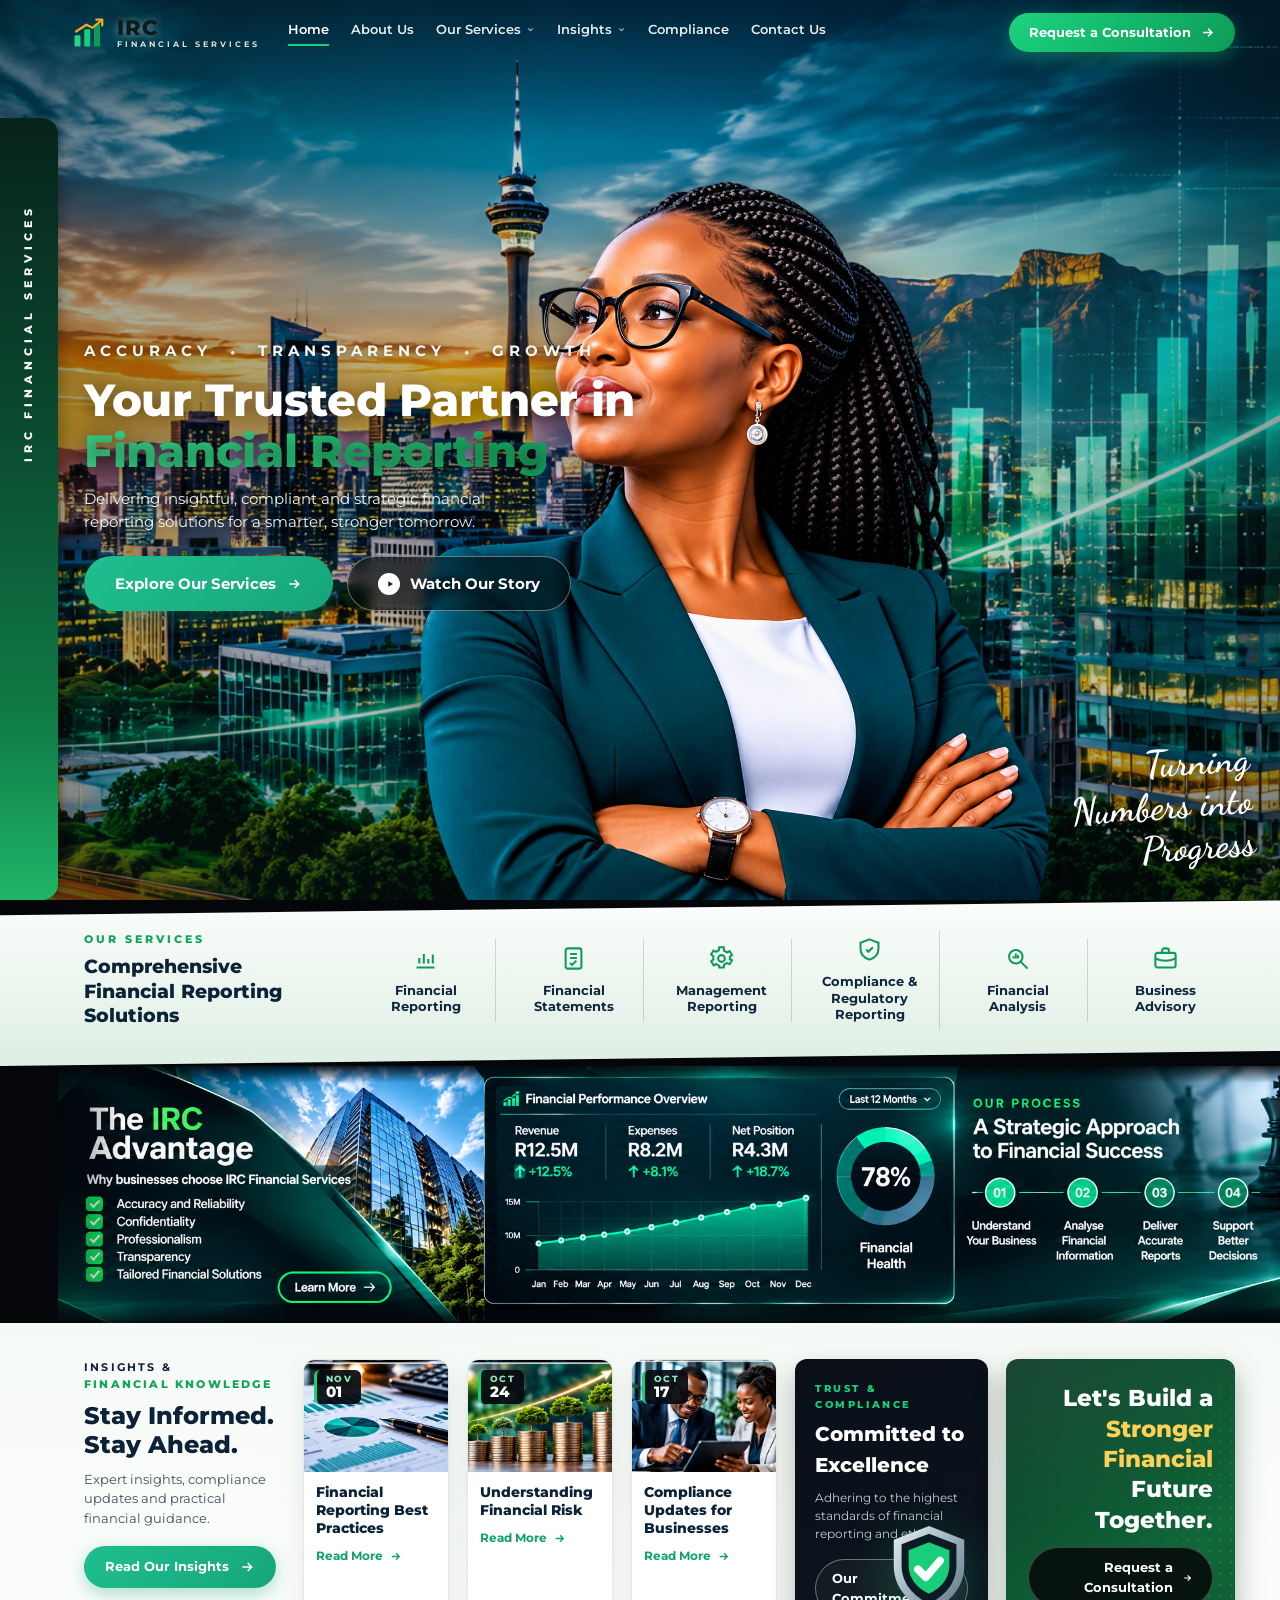
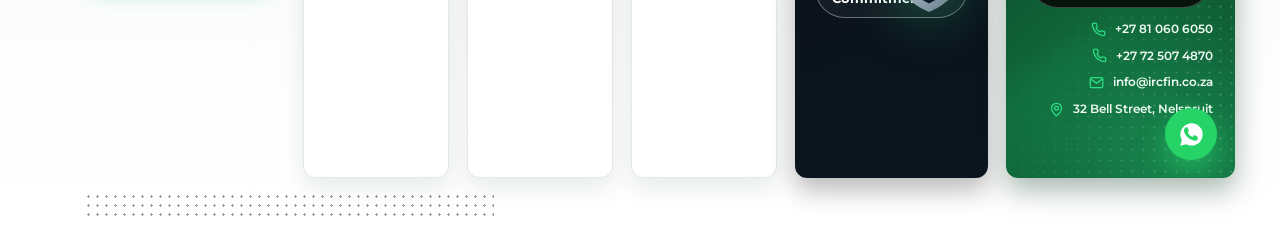
==== commit 8ce725bb: "Add direct line number and street address to contact details" ====
--- a/index.html
+++ b/index.html
@@ -28,7 +28,7 @@
       </svg>
       <span class="brand-text"><b>IRC</b><span>FINANCIAL SERVICES</span></span>
     </a>
-    <div class="links">
+    <div class="links" id="topnav-links">
       <a href="index.html" class="active">Home</a>
       <a href="about.html">About Us</a>
       <div class="drop">
@@ -58,10 +58,14 @@
       </div>
       <a href="compliance.html">Compliance</a>
       <a href="contact.html">Contact Us</a>
+      <a href="contact.html" class="menu-cta">Request a Consultation</a>
     </div>
     <a href="contact.html" class="topnav-cta">Request a Consultation
       <svg viewBox="0 0 24 24" fill="none" stroke="currentColor" stroke-width="2.6"><path d="M5 12h14M13 6l6 6-6 6"/></svg>
     </a>
+    <button class="nav-burger" type="button" aria-label="Open menu" aria-expanded="false" aria-controls="topnav-links">
+      <span></span><span></span><span></span>
+    </button>
   </div>
 </nav>
 
@@ -218,8 +222,9 @@
       </a>
       <div class="contact-mini">
         <span><svg viewBox="0 0 24 24" fill="none" stroke="currentColor" stroke-width="2"><path d="M22 16.9v3a2 2 0 0 1-2.2 2 19.8 19.8 0 0 1-8.6-3 19.5 19.5 0 0 1-6-6A19.8 19.8 0 0 1 2.1 4.2 2 2 0 0 1 4.1 2h3a2 2 0 0 1 2 1.7c.1 1 .4 2 .7 2.9a2 2 0 0 1-.4 2.1L8.1 9.9a16 16 0 0 0 6 6l1.2-1.2a2 2 0 0 1 2.1-.4c.9.3 1.9.6 2.9.7a2 2 0 0 1 1.7 2Z"/></svg>+27 81 060 6050</span>
+        <span><svg viewBox="0 0 24 24" fill="none" stroke="currentColor" stroke-width="2"><path d="M22 16.9v3a2 2 0 0 1-2.2 2 19.8 19.8 0 0 1-8.6-3 19.5 19.5 0 0 1-6-6A19.8 19.8 0 0 1 2.1 4.2 2 2 0 0 1 4.1 2h3a2 2 0 0 1 2 1.7c.1 1 .4 2 .7 2.9a2 2 0 0 1-.4 2.1L8.1 9.9a16 16 0 0 0 6 6l1.2-1.2a2 2 0 0 1 2.1-.4c.9.3 1.9.6 2.9.7a2 2 0 0 1 1.7 2Z"/></svg>+27 72 507 4870</span>
         <span><svg viewBox="0 0 24 24" fill="none" stroke="currentColor" stroke-width="2"><rect x="2" y="4" width="20" height="16" rx="2"/><path d="m22 6-10 7L2 6"/></svg>info@ircfin.co.za</span>
-        <span><svg viewBox="0 0 24 24" fill="none" stroke="currentColor" stroke-width="2"><path d="M20 10c0 6-8 12-8 12S4 16 4 10a8 8 0 1 1 16 0Z"/><circle cx="12" cy="10" r="3"/></svg>Nelspruit, South Africa</span>
+        <span><svg viewBox="0 0 24 24" fill="none" stroke="currentColor" stroke-width="2"><path d="M20 10c0 6-8 12-8 12S4 16 4 10a8 8 0 1 1 16 0Z"/><circle cx="12" cy="10" r="3"/></svg>32 Bell Street, Nelspruit</span>
       </div>
       <a class="wa" href="https://wa.me/27810606050" target="_blank" rel="noopener" aria-label="Chat on WhatsApp">
         <svg viewBox="0 0 24 24" fill="currentColor"><path d="M12.04 2C6.58 2 2.13 6.45 2.13 11.91c0 1.75.46 3.45 1.32 4.95L2 22l5.25-1.38a9.92 9.92 0 0 0 4.79 1.22c5.46 0 9.9-4.45 9.9-9.91A9.85 9.85 0 0 0 12.04 2Zm5.8 14.06c-.25.7-1.45 1.33-2 1.38-.51.05-1.13.24-3.8-.79-3.22-1.27-5.26-4.55-5.42-4.76-.16-.21-1.29-1.72-1.29-3.28 0-1.56.82-2.33 1.1-2.64.3-.33.63-.41.84-.41h.61c.2 0 .46-.07.71.54.25.61.86 2.1.94 2.25.08.15.13.33.03.53-.1.21-.15.33-.29.51-.15.18-.31.4-.44.54-.15.15-.3.31-.13.61.17.3.75 1.24 1.61 2.01 1.11.99 2.04 1.29 2.34 1.44.3.15.47.13.65-.08.17-.2.75-.87.94-1.17.2-.3.4-.25.66-.15.27.1 1.69.8 1.98.94.29.15.48.22.55.34.07.13.07.74-.18 1.45Z"/></svg>
@@ -239,6 +244,28 @@
     var sizeHero = function(){ if (hero) hero.style.marginTop = (-nav.offsetHeight) + 'px'; };
     sizeHero();
     window.addEventListener('resize', sizeHero);
+    var burger = nav.querySelector('.nav-burger');
+    var mq = window.matchMedia('(max-width:820px)');
+    if (burger) {
+      burger.addEventListener('click', function(){
+        var open = nav.classList.toggle('menu-open');
+        burger.setAttribute('aria-expanded', open ? 'true' : 'false');
+      });
+    }
+    document.querySelectorAll('.topnav .drop > a').forEach(function(a){
+      a.addEventListener('click', function(e){
+        if (mq.matches) {
+          e.preventDefault();
+          a.parentElement.classList.toggle('open');
+        }
+      });
+    });
+    document.querySelectorAll('.topnav .links a:not(.menu-cta)').forEach(function(a){
+      a.addEventListener('click', function(){
+        nav.classList.remove('menu-open');
+        if (burger) burger.setAttribute('aria-expanded', 'false');
+      });
+    });
   })();
 </script>
 </body>
--- a/styles.css
+++ b/styles.css
@@ -152,6 +152,7 @@
   .nav-links a{color:rgba(255,255,255,.72);font-weight:600;font-size:14.5px;padding:6px 2px;border-bottom:2px solid transparent}
   .nav-links a:hover{color:var(--white)}
   .nav-links a.active{color:var(--emerald-bright);border-bottom-color:var(--emerald-bright)}
+  .nav-links a.menu-cta{display:none}
   .nav-cta{padding:10px 20px;font-size:13.5px}
 
   /* ============ PAGE HERO (shared) ============ */
@@ -313,6 +314,8 @@
   .topnav .links a:hover{color:#19CE7A}
   .topnav .links a.active{color:#fff;border-bottom-color:#19CE7A}
   .topnav .caret{width:9px;height:9px;stroke-width:3.4;color:#9FB2A9}
+  .nav-burger{display:none}
+  .topnav .links a.menu-cta{display:none}
 
   /* ---------- shared nav dropdowns (hover + keyboard focus) ---------- */
   .drop{position:relative;display:inline-flex}
@@ -436,11 +439,11 @@
     .svc-intro{flex:1 1 100%;margin-bottom:10px;margin-right:0}
   }
   @media (max-width:1240px){
-    .bot-grid{grid-template-columns:repeat(6,1fr)}
-    .bot-intro{grid-column:1/7}
-    .mini-card{grid-column:span 2}
-    .bot-exel{grid-column:1/4}
-    .home-cta{grid-column:4/7}
+    .bot-grid{grid-template-columns:repeat(2,1fr)}
+    .bot-intro{grid-column:1/3}
+    .mini-card{grid-column:auto}
+    .bot-exel{grid-column:auto}
+    .home-cta{grid-column:1/3}
     .side-rail{width:52px}
   }
   @media (max-width:1100px){
@@ -456,7 +459,43 @@
     .home .hero-script{left:auto}
   }
   @media (max-width:820px){
-    .topnav-inner{flex-wrap:wrap;row-gap:10px}
+    .topnav-cta{display:none}
+    .nav-burger{display:inline-flex;flex-direction:column;justify-content:center;align-items:center;gap:5px;width:52px;height:52px;margin-left:auto;border-radius:14px;border:1px solid rgba(255,255,255,.35);background:rgba(10,16,26,.35);backdrop-filter:blur(6px);cursor:pointer}
+    .nav-burger span{display:block;width:22px;height:2px;border-radius:2px;background:#fff;transition:transform .2s ease,opacity .2s ease}
+    .topnav.menu-open{background:rgba(6,11,17,.97);backdrop-filter:blur(12px);border-bottom-color:rgba(120,150,140,.14)}
+    .topnav.menu-open .nav-burger span:nth-child(1){transform:translateY(7px) rotate(45deg)}
+    .topnav.menu-open .nav-burger span:nth-child(2){opacity:0}
+    .topnav.menu-open .nav-burger span:nth-child(3){transform:translateY(-7px) rotate(-45deg)}
+    .menu-open .nav-burger span:nth-child(1){transform:translateY(7px) rotate(45deg)}
+    .menu-open .nav-burger span:nth-child(2){opacity:0}
+    .menu-open .nav-burger span:nth-child(3){transform:translateY(-7px) rotate(-45deg)}
+    .topnav .links{display:none;position:absolute;top:100%;left:0;right:0;flex-direction:column;align-items:stretch;gap:0;width:auto;background:rgba(6,11,17,.97);backdrop-filter:blur(12px);border-bottom:1px solid rgba(120,150,140,.14);padding:8px 22px 18px;z-index:960}
+    .topnav.menu-open .links{display:flex}
+    .topnav .links a{width:100%;justify-content:space-between;padding:13px 4px;font-size:14.5px;border-bottom:1px solid rgba(255,255,255,.07)}
+    .topnav .links a.active{color:#19CE7A;border-bottom:1px solid rgba(255,255,255,.07)}
+    .topnav .drop{display:block;width:100%}
+    .topnav .drop > a{width:100%;justify-content:space-between}
+    .topnav .drop .caret{width:11px;height:11px}
+    .drop.open .caret{transform:rotate(180deg)}
+    .topnav .drop-menu{position:static;display:none;opacity:1;visibility:visible;transform:none;background:transparent;border:0;box-shadow:none;padding:0 0 4px 14px;min-width:0;z-index:auto}
+    .topnav .drop-menu::before{display:none}
+    .topnav .drop.open .drop-menu{display:block}
+    .topnav .drop-menu a{padding:10px 4px;font-size:13.5px;color:rgba(231,237,234,.78);border-bottom:none !important}
+    .topnav .drop-menu a:hover{background:none;color:#19CE7A}
+    .topnav .links a.menu-cta{display:flex;justify-content:center;align-items:center;margin-top:16px;padding:13px 22px;border-radius:999px;border-bottom:none !important;background:linear-gradient(135deg,#1BD47E,#0E9A57);color:#fff;font-weight:700;font-size:14px}
+    .navbar .nav-cta{display:none}
+    .navbar .nav-links{display:none;position:absolute;top:100%;left:0;right:0;flex-direction:column;align-items:stretch;gap:0;flex-wrap:nowrap;background:rgba(4,24,23,.98);backdrop-filter:blur(12px);border-bottom:1px solid rgba(255,255,255,.09);padding:8px 22px 18px;z-index:960;box-shadow:0 18px 40px rgba(0,0,0,.4)}
+    .navbar.menu-open .nav-links{display:flex}
+    .navbar .nav-links a{width:100%;justify-content:space-between;padding:13px 4px;font-size:14.5px;border-bottom:1px solid rgba(255,255,255,.07)}
+    .navbar .nav-links a.active{color:var(--emerald-bright);border-bottom:1px solid rgba(255,255,255,.07)}
+    .navbar .drop{display:block;width:100%}
+    .navbar .drop > a{width:100%;justify-content:space-between}
+    .navbar .drop-menu{position:static;display:none;opacity:1;visibility:visible;transform:none;background:transparent;border:0;box-shadow:none;padding:0 0 4px 14px;min-width:0;z-index:auto}
+    .navbar .drop-menu::before{display:none}
+    .navbar .drop.open .drop-menu{display:block}
+    .navbar .drop-menu a{padding:10px 4px;color:rgba(255,255,255,.78);border-bottom:none !important}
+    .navbar .drop-menu a:hover{background:none;color:var(--emerald-bright)}
+    .nav-links a.menu-cta{display:flex;justify-content:center;align-items:center;margin-top:16px;padding:13px 22px;border-radius:999px;border-bottom:none !important;background:linear-gradient(135deg,#1BD47E,#0E9A57);color:#fff;font-weight:700;font-size:14px}
     .home .hero-right{position:absolute;top:10%;bottom:auto;left:auto;right:-4%;width:auto;height:88%;opacity:.32;filter:blur(.5px)}
     .home .hero-right img{width:auto;height:100%;object-position:top center}
     .home .hero-right::before{display:none}
@@ -469,6 +508,7 @@
     .adv-banner img{-ms-interpolation-mode:bicubic}
     .adv-hot{display:none}
     .bot-grid{grid-template-columns:1fr}
+    .bot-intro{grid-column:auto}
     .mini-card{grid-column:auto}
     .bot-exel{grid-column:auto}
     .home-cta{grid-column:auto}
@@ -476,9 +516,6 @@
     .home .hero-script{right:clamp(20px,4vw,40px)}
   }
   @media (max-width:560px){
-    .topnav-inner{flex-wrap:wrap;gap:14px}
-    .topnav .links{order:3;width:100%;gap:16px;flex-wrap:wrap}
-    .topnav-cta{margin-left:0}
     .svc-item{flex:0 0 50%}
   }
 
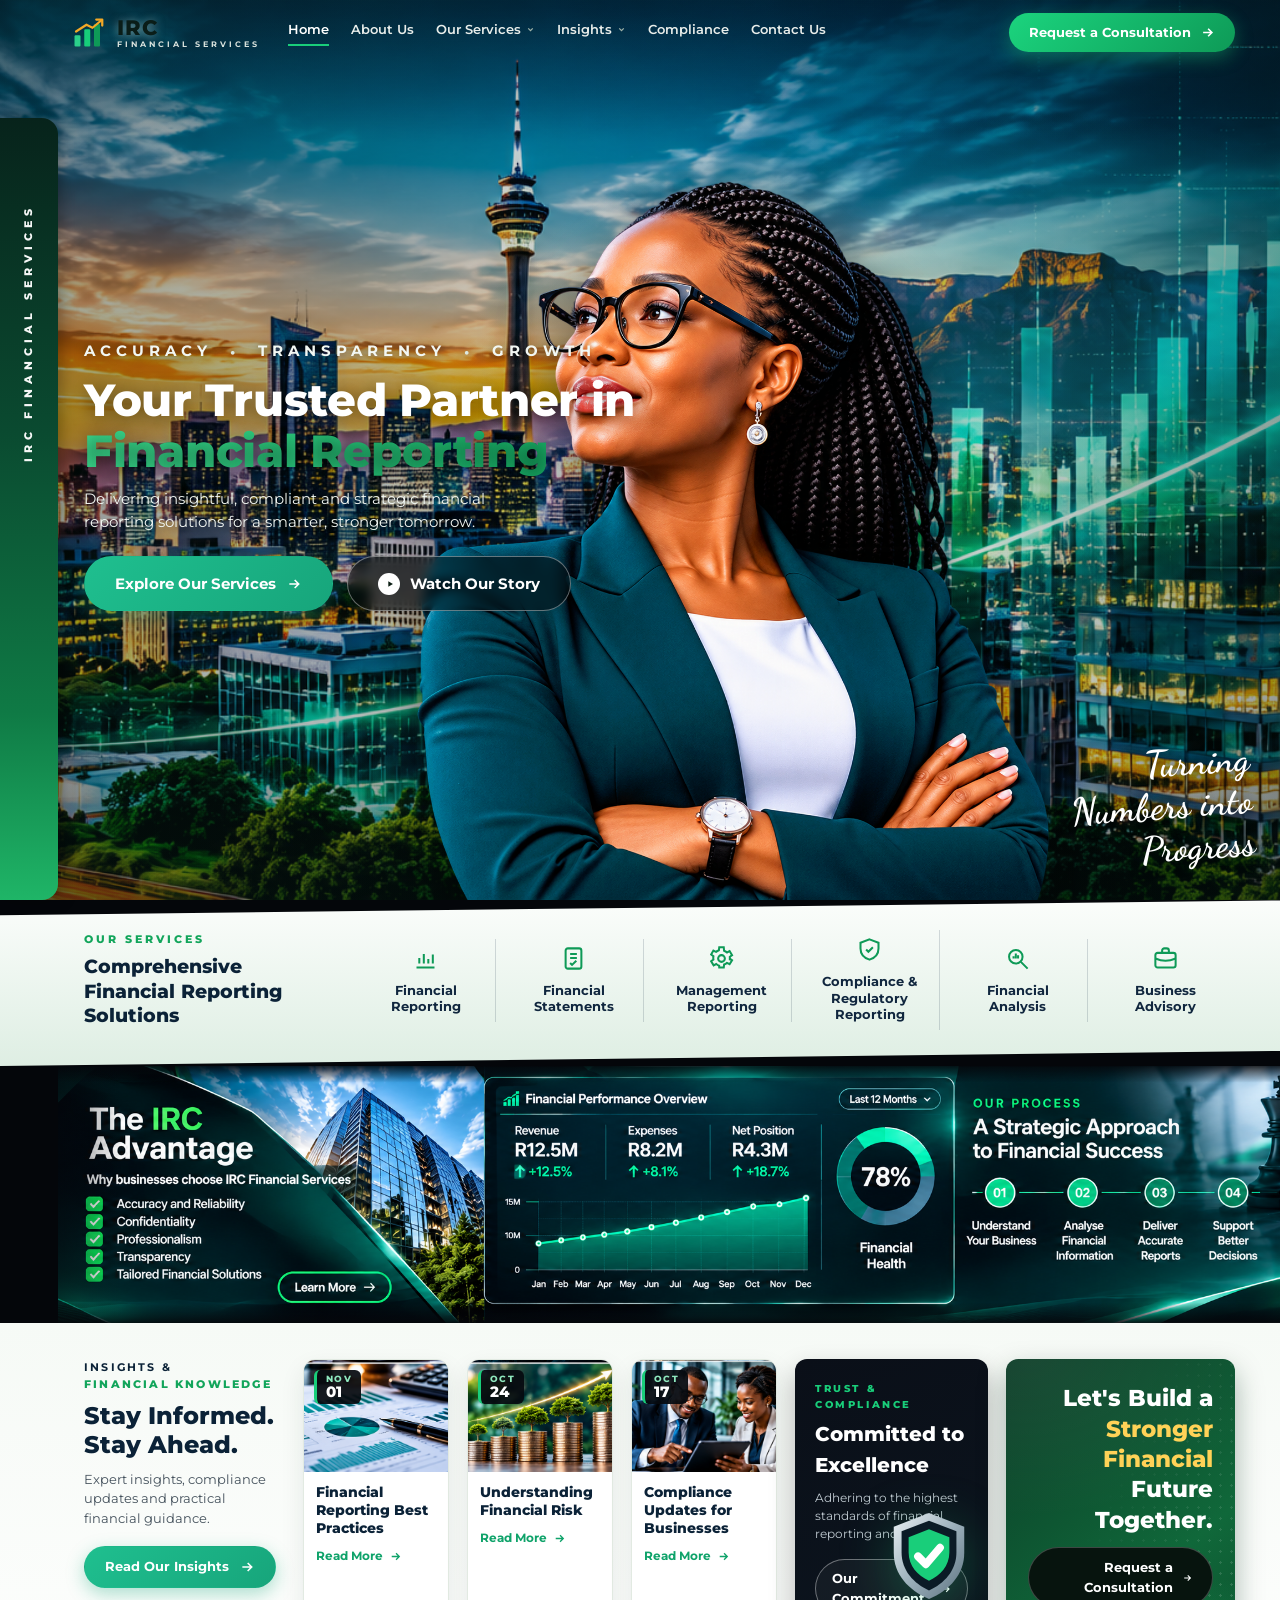
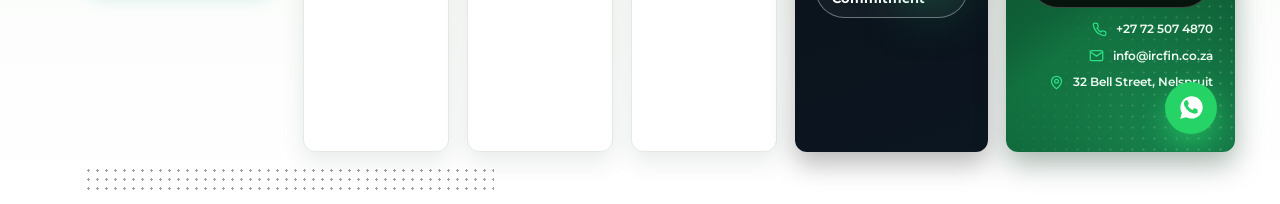
==== commit bc2bfedb: "Replace contact number with +27 72 507 4870 and point WhatsApp button to it" ====
--- a/index.html
+++ b/index.html
@@ -221,12 +221,11 @@
         <svg viewBox="0 0 24 24" fill="none" stroke="currentColor" stroke-width="2.4"><path d="M5 12h14M13 6l6 6-6 6"/></svg>
       </a>
       <div class="contact-mini">
-        <span><svg viewBox="0 0 24 24" fill="none" stroke="currentColor" stroke-width="2"><path d="M22 16.9v3a2 2 0 0 1-2.2 2 19.8 19.8 0 0 1-8.6-3 19.5 19.5 0 0 1-6-6A19.8 19.8 0 0 1 2.1 4.2 2 2 0 0 1 4.1 2h3a2 2 0 0 1 2 1.7c.1 1 .4 2 .7 2.9a2 2 0 0 1-.4 2.1L8.1 9.9a16 16 0 0 0 6 6l1.2-1.2a2 2 0 0 1 2.1-.4c.9.3 1.9.6 2.9.7a2 2 0 0 1 1.7 2Z"/></svg>+27 81 060 6050</span>
         <span><svg viewBox="0 0 24 24" fill="none" stroke="currentColor" stroke-width="2"><path d="M22 16.9v3a2 2 0 0 1-2.2 2 19.8 19.8 0 0 1-8.6-3 19.5 19.5 0 0 1-6-6A19.8 19.8 0 0 1 2.1 4.2 2 2 0 0 1 4.1 2h3a2 2 0 0 1 2 1.7c.1 1 .4 2 .7 2.9a2 2 0 0 1-.4 2.1L8.1 9.9a16 16 0 0 0 6 6l1.2-1.2a2 2 0 0 1 2.1-.4c.9.3 1.9.6 2.9.7a2 2 0 0 1 1.7 2Z"/></svg>+27 72 507 4870</span>
         <span><svg viewBox="0 0 24 24" fill="none" stroke="currentColor" stroke-width="2"><rect x="2" y="4" width="20" height="16" rx="2"/><path d="m22 6-10 7L2 6"/></svg>info@ircfin.co.za</span>
         <span><svg viewBox="0 0 24 24" fill="none" stroke="currentColor" stroke-width="2"><path d="M20 10c0 6-8 12-8 12S4 16 4 10a8 8 0 1 1 16 0Z"/><circle cx="12" cy="10" r="3"/></svg>32 Bell Street, Nelspruit</span>
       </div>
-      <a class="wa" href="https://wa.me/27810606050" target="_blank" rel="noopener" aria-label="Chat on WhatsApp">
+      <a class="wa" href="https://wa.me/27725074870" target="_blank" rel="noopener" aria-label="Chat on WhatsApp">
         <svg viewBox="0 0 24 24" fill="currentColor"><path d="M12.04 2C6.58 2 2.13 6.45 2.13 11.91c0 1.75.46 3.45 1.32 4.95L2 22l5.25-1.38a9.92 9.92 0 0 0 4.79 1.22c5.46 0 9.9-4.45 9.9-9.91A9.85 9.85 0 0 0 12.04 2Zm5.8 14.06c-.25.7-1.45 1.33-2 1.38-.51.05-1.13.24-3.8-.79-3.22-1.27-5.26-4.55-5.42-4.76-.16-.21-1.29-1.72-1.29-3.28 0-1.56.82-2.33 1.1-2.64.3-.33.63-.41.84-.41h.61c.2 0 .46-.07.71.54.25.61.86 2.1.94 2.25.08.15.13.33.03.53-.1.21-.15.33-.29.51-.15.18-.31.4-.44.54-.15.15-.3.31-.13.61.17.3.75 1.24 1.61 2.01 1.11.99 2.04 1.29 2.34 1.44.3.15.47.13.65-.08.17-.2.75-.87.94-1.17.2-.3.4-.25.66-.15.27.1 1.69.8 1.98.94.29.15.48.22.55.34.07.13.07.74-.18 1.45Z"/></svg>
       </a>
     </div>
